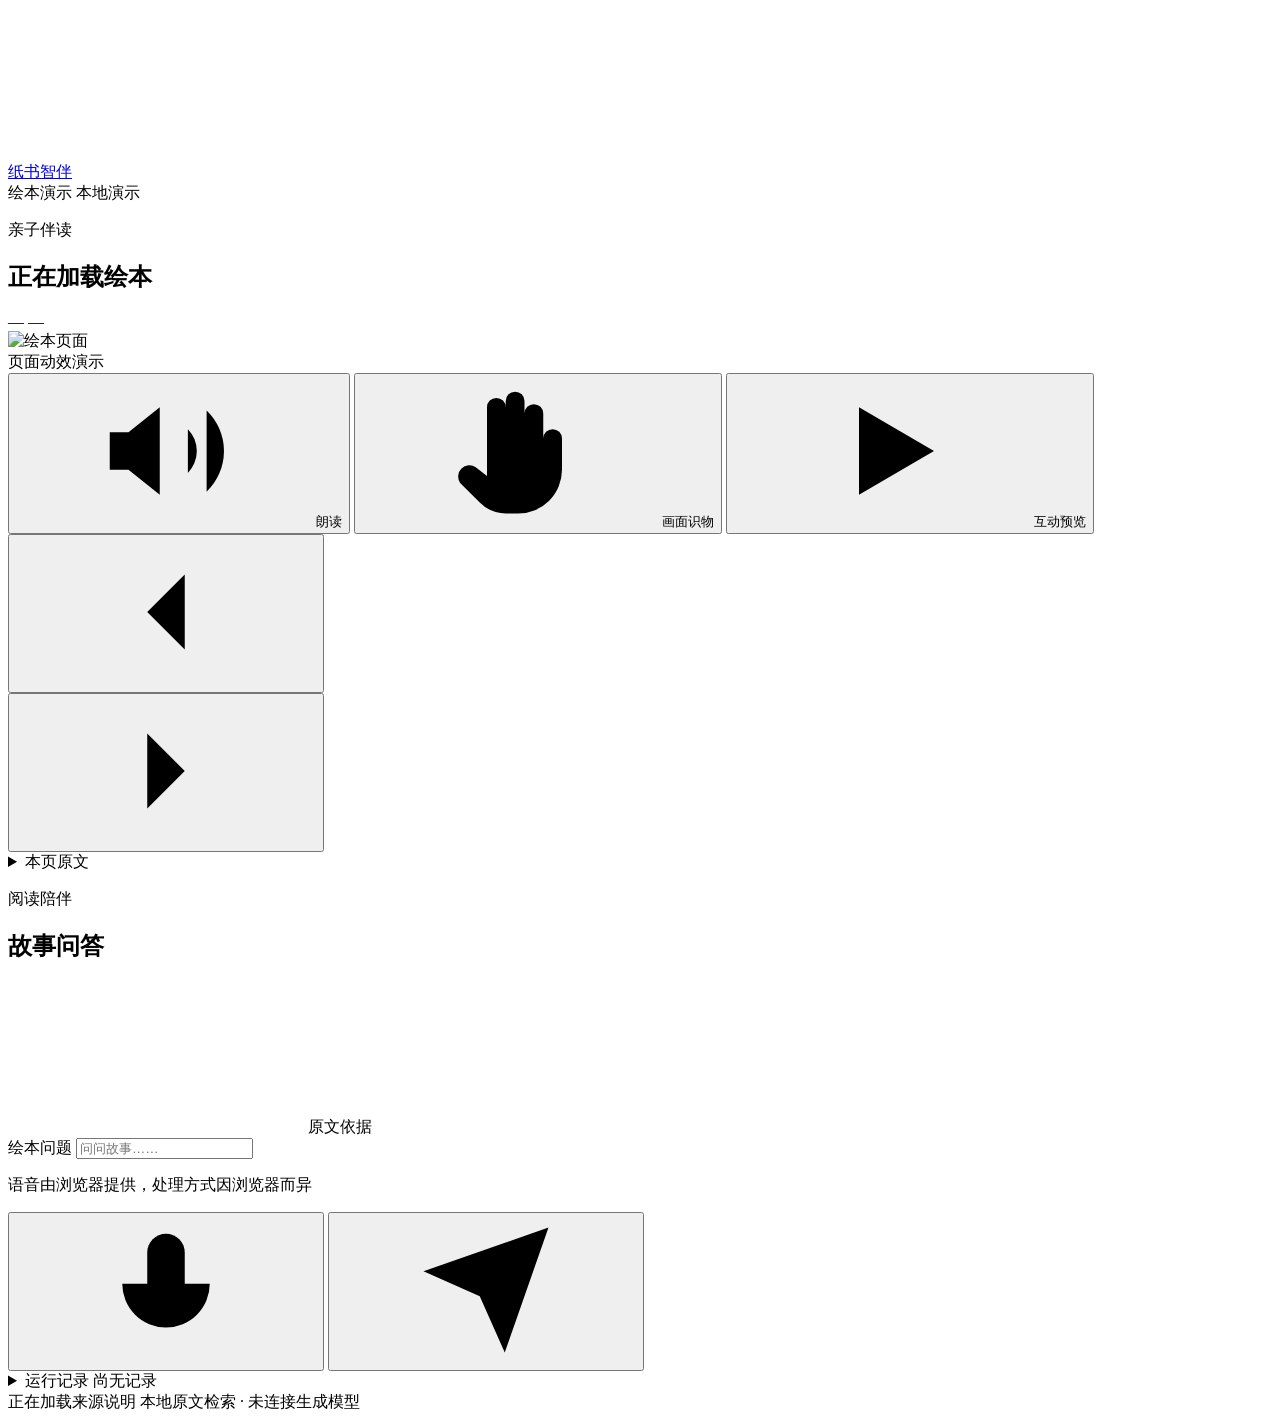
==== public/index.html @ 4dbe9a7c "Publish safe code demo and project guidance" ====
<!doctype html>
<html lang="zh-CN">
  <head>
    <meta charset="utf-8" />
    <meta name="viewport" content="width=device-width, initial-scale=1" />
    <meta name="theme-color" content="#f8faf8" />
    <title>纸书智伴 · 本地演示</title>
    <link rel="stylesheet" href="/styles.css" />
    <script type="module" src="/app.js"></script>
  </head>
  <body>
    <svg class="icon-library" aria-hidden="true" xmlns="http://www.w3.org/2000/svg">
      <symbol id="icon-arrow-left" viewBox="0 0 24 24"><path d="m15 18-6-6 6-6" /></symbol>
      <symbol id="icon-arrow-right" viewBox="0 0 24 24"><path d="m9 18 6-6-6-6" /></symbol>
      <symbol id="icon-volume" viewBox="0 0 24 24"><path d="M11 5 6 9H3v6h3l5 4z" /><path d="M15.5 8.5a5 5 0 0 1 0 7" /><path d="M18.5 5.5a9 9 0 0 1 0 13" /></symbol>
      <symbol id="icon-mic" viewBox="0 0 24 24"><rect x="9" y="3" width="6" height="12" rx="3" /><path d="M5 11a7 7 0 0 0 14 0M12 18v3m-4 0h8" /></symbol>
      <symbol id="icon-play" viewBox="0 0 24 24"><path d="m8 5 12 7-12 7z" /></symbol>
      <symbol id="icon-stop" viewBox="0 0 24 24"><rect x="6" y="6" width="12" height="12" rx="1" /></symbol>
      <symbol id="icon-hand" viewBox="0 0 24 24"><path d="M8 11V5a1.5 1.5 0 0 1 3 0v5-6a1.5 1.5 0 0 1 3 0v6-4a1.5 1.5 0 0 1 3 0v6-2a1.5 1.5 0 0 1 3 0v5a7 7 0 0 1-7 7h-2a6 6 0 0 1-4.2-1.8l-3.1-3.1a1.8 1.8 0 0 1 2.5-2.5L8 16" /></symbol>
      <symbol id="icon-send" viewBox="0 0 24 24"><path d="m22 2-7 20-4-9-9-4z" /><path d="M22 2 11 13" /></symbol>
      <symbol id="icon-sound" viewBox="0 0 24 24"><path d="M4 10v4m4-7v10m4-13v16m4-13v10m4-7v4" /></symbol>
    </svg>

    <div class="app-shell">
      <header class="topbar">
        <a class="brand" href="/" aria-label="纸书智伴首页">
          <span class="brand-mark" aria-hidden="true"><i></i><i></i><i></i></span>
          <span>纸书智伴</span>
        </a>
        <div class="topbar-meta">
          <span class="topbar-book">绘本演示</span>
          <span class="demo-status"><span class="status-dot"></span>本地演示</span>
        </div>
      </header>

      <main class="workspace">
        <section class="reader" aria-labelledby="book-title">
          <header class="reader-heading">
            <div>
              <p class="eyebrow">亲子伴读</p>
              <h1 id="book-title">正在加载绘本</h1>
            </div>
            <div class="page-readout" aria-live="polite">
              <span id="page-number">—</span>
              <span id="page-position">—</span>
            </div>
          </header>

          <div class="reader-stage" id="reader-stage">
            <img id="page-image" class="page-image" alt="绘本页面" draggable="false" />
            <div id="object-overlay" class="object-overlay" aria-hidden="true"></div>
            <span class="motion-label" id="motion-label">页面动效演示</span>
          </div>

          <div class="reader-controls">
            <div class="primary-tools" role="group" aria-label="阅读控制">
              <button class="tool-button tool-primary" id="read-button" type="button" title="朗读当前页">
                <svg aria-hidden="true"><use href="#icon-volume" /></svg><span>朗读</span>
              </button>
              <button class="tool-button" id="recognize-button" type="button" aria-pressed="false" title="切换画面识物">
                <svg aria-hidden="true"><use href="#icon-hand" /></svg><span>画面识物</span>
              </button>
              <button class="tool-button" id="preview-button" type="button" title="播放页面动效演示">
                <svg aria-hidden="true"><use href="#icon-play" /></svg><span>互动预览</span>
              </button>
            </div>
            <div class="page-navigation" role="group" aria-label="绘本翻页">
              <button class="icon-button" id="previous-page" type="button" aria-label="上一页" title="上一页">
                <svg aria-hidden="true"><use href="#icon-arrow-left" /></svg>
              </button>
              <div class="page-choices" id="page-choices" aria-label="选择页面"></div>
              <button class="icon-button" id="next-page" type="button" aria-label="下一页" title="下一页">
                <svg aria-hidden="true"><use href="#icon-arrow-right" /></svg>
              </button>
            </div>
          </div>

          <div class="reader-feedback" id="reader-feedback" aria-live="polite"></div>
          <details class="page-transcript">
            <summary>本页原文</summary>
            <p id="page-text"></p>
          </details>
        </section>

        <aside class="companion" aria-labelledby="companion-title">
          <header class="companion-heading">
            <div>
              <p class="eyebrow">阅读陪伴</p>
              <h2 id="companion-title">故事问答</h2>
            </div>
            <span class="evidence-mode"><svg aria-hidden="true"><use href="#icon-sound" /></svg>原文依据</span>
          </header>

          <div class="conversation" id="conversation" aria-live="polite" aria-relevant="additions"></div>

          <form class="question-form" id="question-form">
            <label class="visually-hidden" for="question-input">绘本问题</label>
            <input id="question-input" name="question" maxlength="200" autocomplete="off" placeholder="问问故事……" />
            <div class="input-actions">
              <p class="input-status" id="input-status" aria-live="polite">语音由浏览器提供，处理方式因浏览器而异</p>
              <div class="input-buttons">
                <button class="icon-button mic-button" id="voice-button" type="button" aria-label="语音输入" title="语音输入">
                  <svg aria-hidden="true"><use href="#icon-mic" /></svg>
                </button>
                <button class="icon-button send-button" type="submit" aria-label="发送问题" title="发送问题">
                  <svg aria-hidden="true"><use href="#icon-send" /></svg>
                </button>
              </div>
            </div>
          </form>

          <details class="workflow-details" id="workflow-details">
            <summary>运行记录 <span id="run-summary">尚无记录</span></summary>
            <div id="workflow-output" class="workflow-output"></div>
          </details>
        </aside>
      </main>

      <footer class="app-footer">
        <span id="source-notice">正在加载来源说明</span>
        <span>本地原文检索 · 未连接生成模型</span>
      </footer>
    </div>
  </body>
</html>
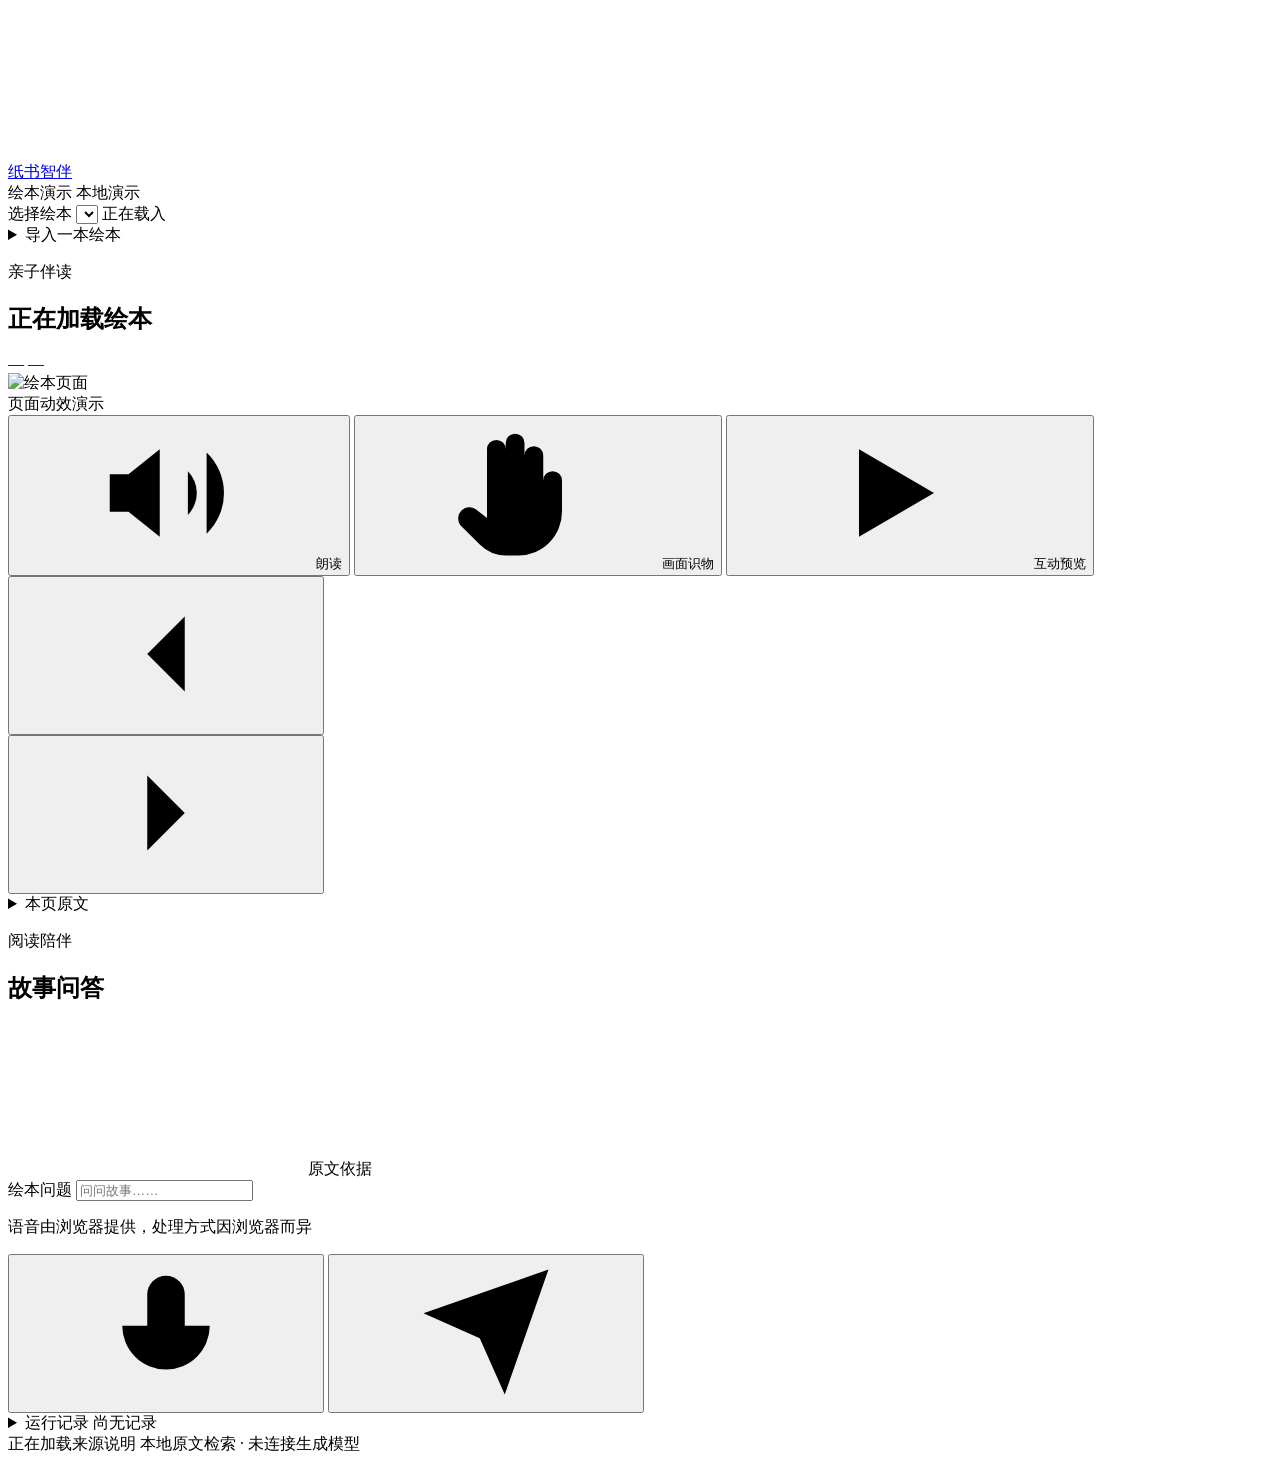
==== commit 6725d90d: "Add generic picture book import flow" ====
--- a/public/index.html
+++ b/public/index.html
@@ -35,6 +35,28 @@
 
       <main class="workspace">
         <section class="reader" aria-labelledby="book-title">
+          <section class="book-library" aria-label="绘本书架">
+            <div class="book-picker">
+              <label for="book-selector">选择绘本</label>
+              <select id="book-selector" aria-label="选择绘本"></select>
+              <span id="book-analysis-status" class="book-analysis-status" aria-live="polite">正在载入</span>
+            </div>
+            <details class="book-upload">
+              <summary>导入一本绘本</summary>
+              <form id="book-upload-form">
+                <label for="book-upload-title">书名</label>
+                <input id="book-upload-title" name="title" maxlength="100" required placeholder="输入绘本名称" />
+                <label for="book-upload-file">PDF 文件（最多 20 MB、40 页）</label>
+                <input id="book-upload-file" name="file" type="file" accept="application/pdf,.pdf" required />
+                <label class="rights-label" for="rights-confirmed">
+                  <input id="rights-confirmed" type="checkbox" required />
+                  我确认拥有本赛事开发与演示所需的使用授权
+                </label>
+                <button id="book-upload-button" class="tool-button" type="submit">上传并生成页面预览</button>
+                <p id="book-upload-status" class="book-upload-status" role="status">PDF 仅保存在本机；上传后需接入模型完成内容理解。</p>
+              </form>
+            </details>
+          </section>
           <header class="reader-heading">
             <div>
               <p class="eyebrow">亲子伴读</p>
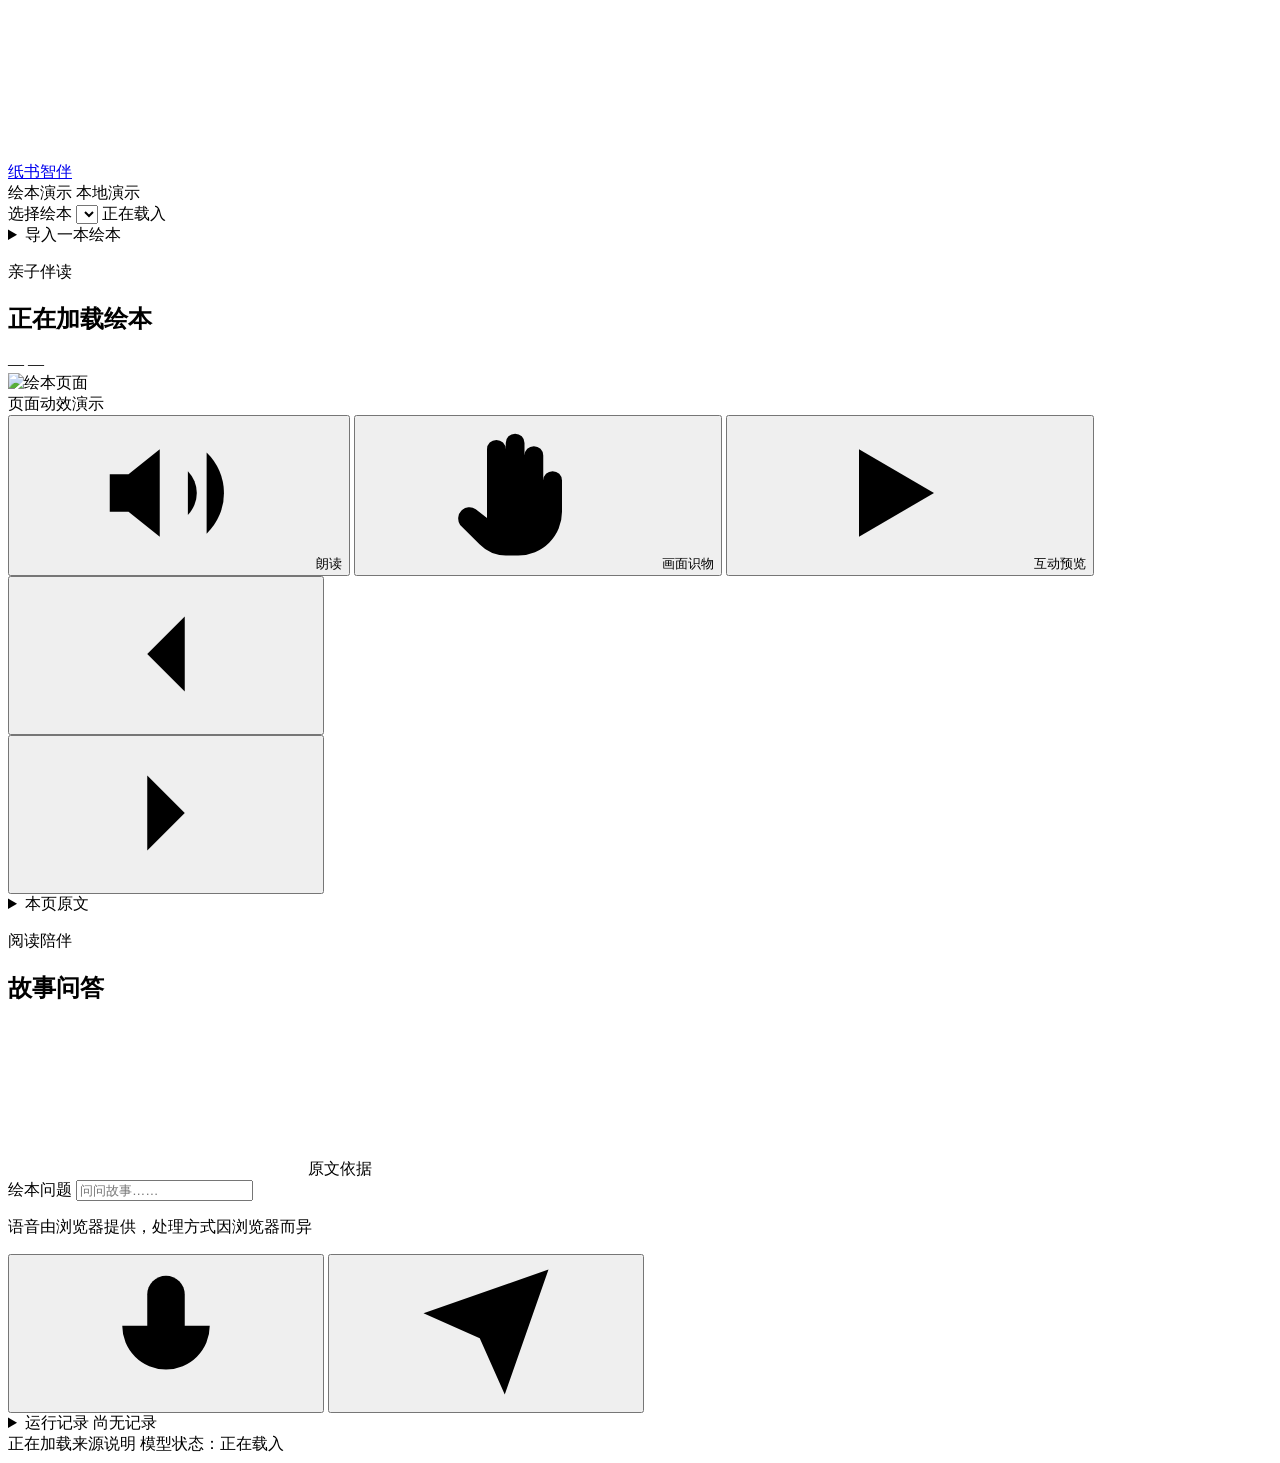
==== commit 5edc83b3: "Add Bailian vision analysis workflow" ====
--- a/public/index.html
+++ b/public/index.html
@@ -56,6 +56,7 @@
                 <p id="book-upload-status" class="book-upload-status" role="status">PDF 仅保存在本机；上传后需接入模型完成内容理解。</p>
               </form>
             </details>
+            <button id="analyze-book-button" class="tool-button analyze-book-button" type="button" hidden>开始内容分析</button>
           </section>
           <header class="reader-heading">
             <div>
@@ -140,7 +141,7 @@
 
       <footer class="app-footer">
         <span id="source-notice">正在加载来源说明</span>
-        <span>本地原文检索 · 未连接生成模型</span>
+        <span id="model-notice">模型状态：正在载入</span>
       </footer>
     </div>
   </body>
